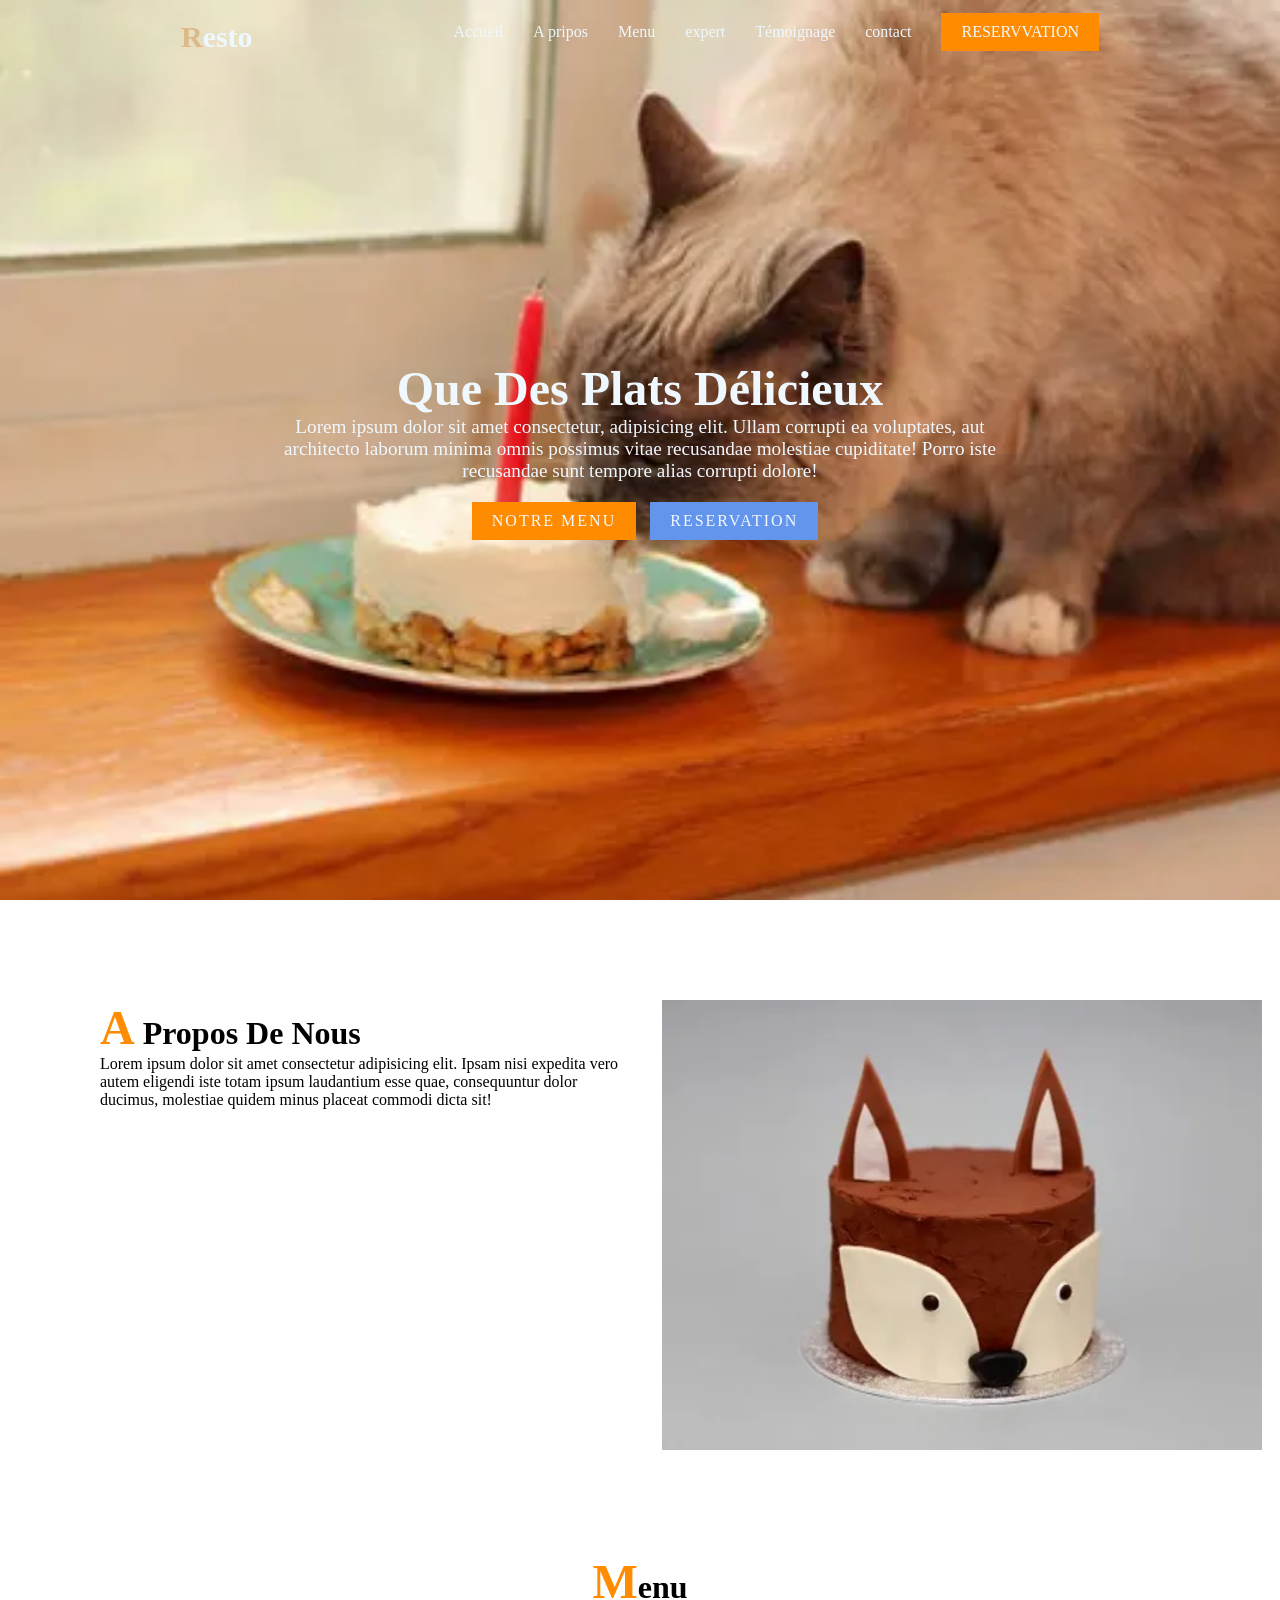
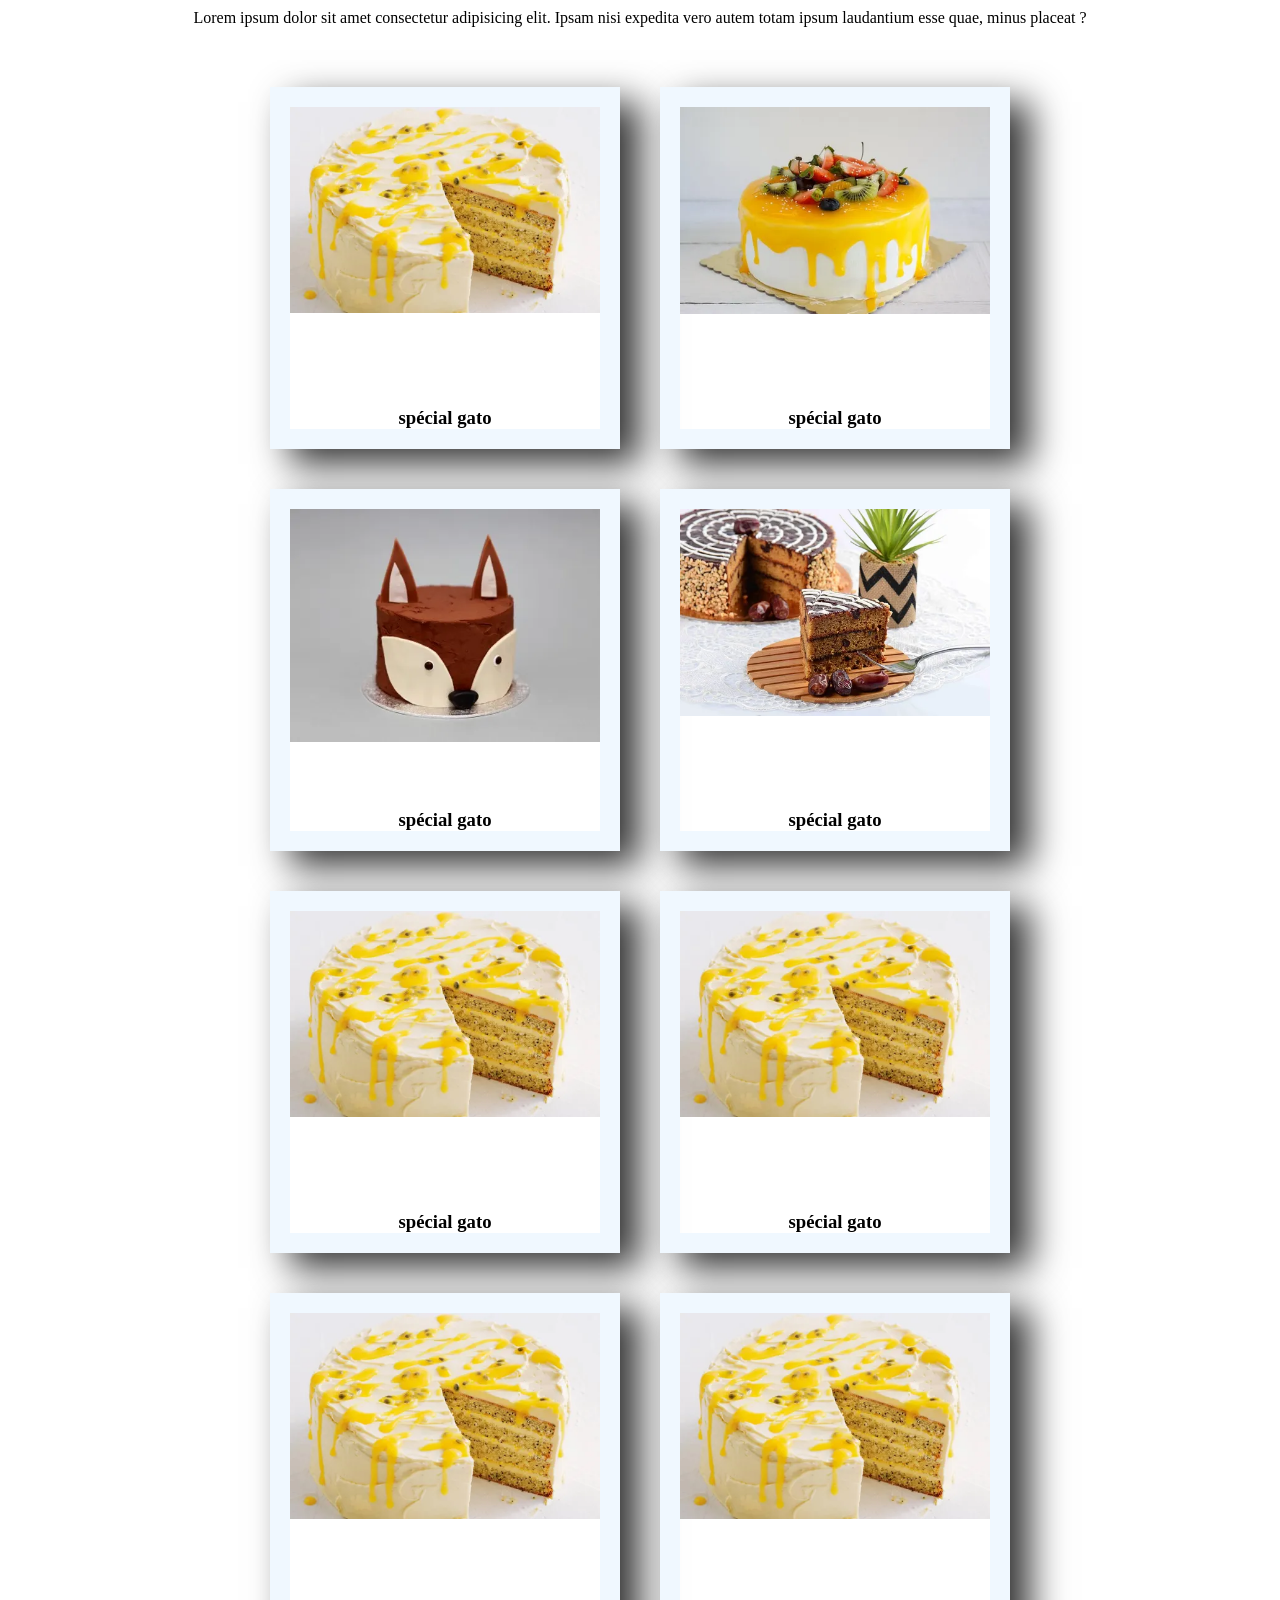
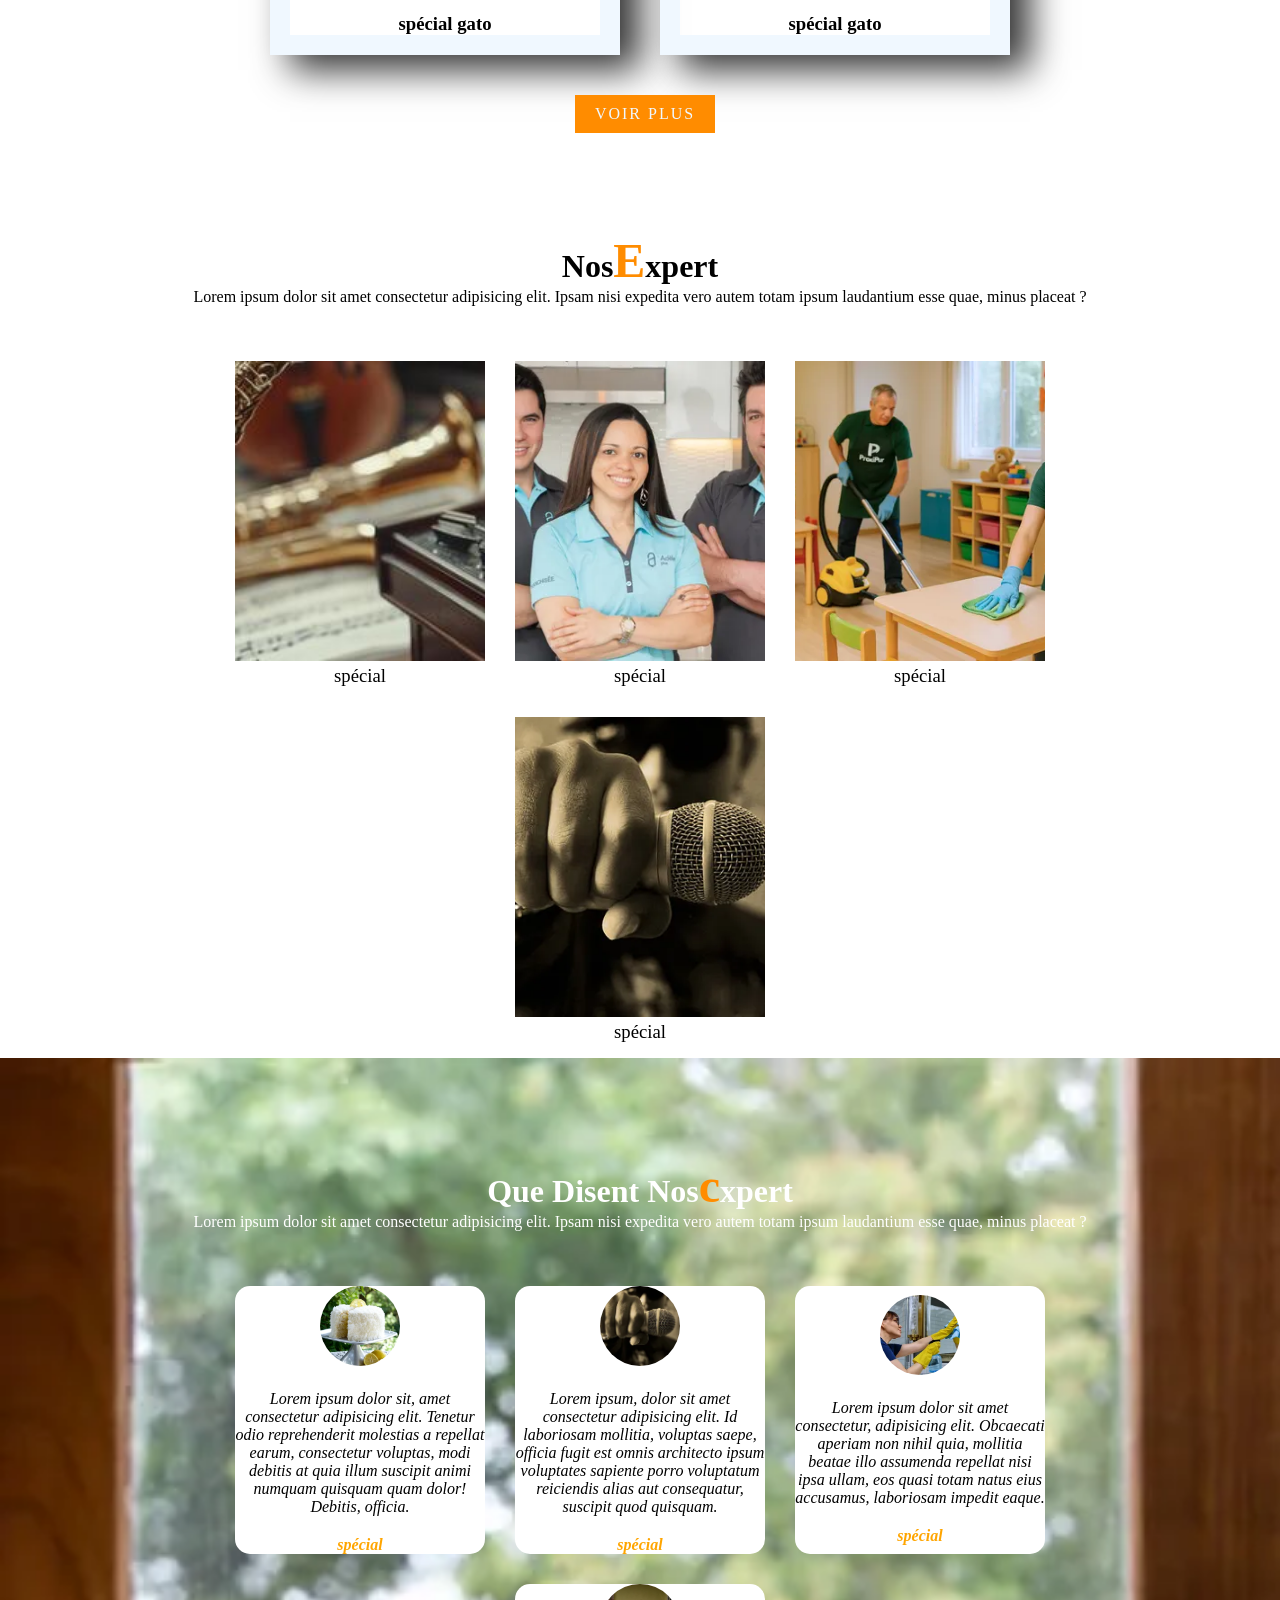
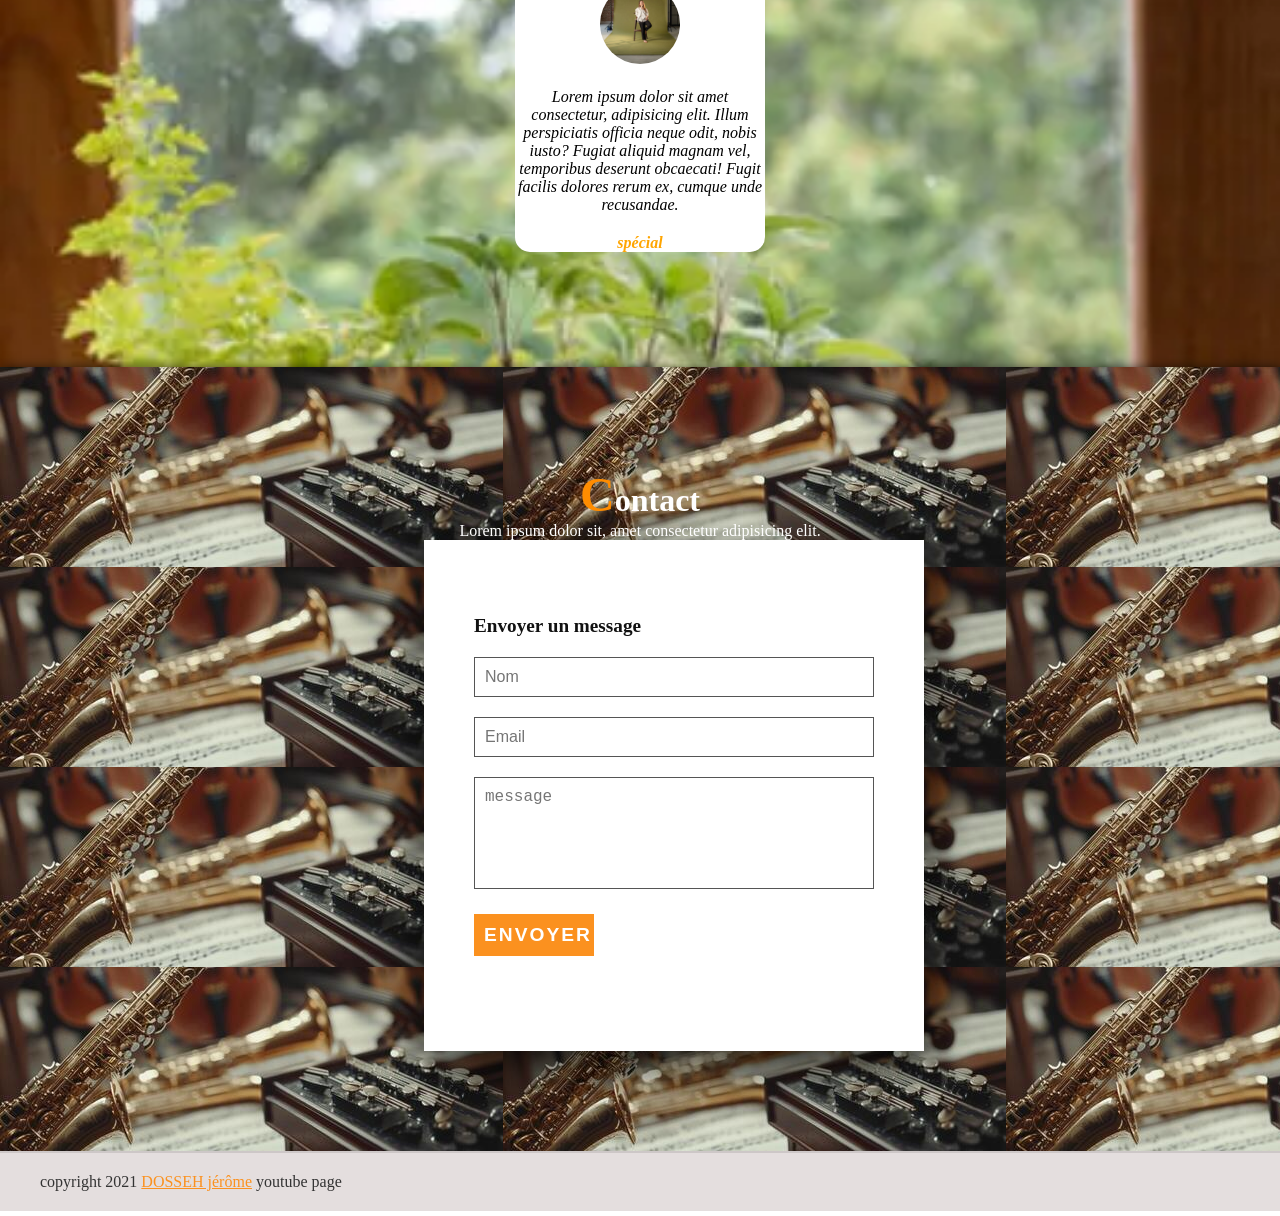
==== index.html @ c464aff7 "premier commit" ====
<!doctype html>
<html lang="fr">
  <head>
    <meta charset="UTF-8" />
    <meta name="viewport" content="width=device-width, initial-scale=1.0" />
    <link rel="stylesheet" href="style.css" />
    <link rel="preconnect" href="https://fonts.googleapis.com" />
    <link rel="preconnect" href="https://fonts.gstatic.com" crossorigin />
    <link
      href="https://fonts.googleapis.com/css2?family=Monsieur+La+Doulaise&family=Poppins:ital,wght@0,100;0,200;0,300;0,400;0,500;0,600;0,700;0,800;0,900;1,100;1,200;1,300;1,400;1,500;1,600;1,700;1,800;1,900&family=Roboto:ital,wght@0,100..900;1,100..900&display=swap"
      rel="stylesheet"
    />
    <title>resto</title>
  </head>
  <body>
    <header>
      <a href="*" class="logo"><span>R</span>esto</a>
      <ul class="navbar">
        <li><a href="*">Accueil</a></li>
        <li><a href="*">A pripos</a></li>
        <li><a href="*">Menu</a></li>
        <li><a href="*">expert</a></li>
        <li><a href="*">Témoignage</a></li>
        <li><a href="*">contact</a></li>
        <a href="*" class="dtn-reserve">reservvation</a>
      </ul>
    </header>
    <section class="baniere" id="baniere">
      <div class="contenu">
        <h2>Que des plats délicieux</h2>
        <p>
          Lorem ipsum dolor sit amet consectetur, adipisicing elit. Ullam
          corrupti ea voluptates, aut architecto laborum minima omnis possimus
          vitae recusandae molestiae cupiditate! Porro iste recusandae sunt
          tempore alias corrupti dolore!
        </p>
        <a href="*" class="btn1">notre Menu</a>
        <a href="*" class="btn2">reservation</a>
      </div>
    </section>
    <section class="apropos" id="aprops">
      <div class="row">
        <div class="col50">
          <h2 class="titre-text"><span>A</span> Propos De nous</h2>
          <p>
            Lorem ipsum dolor sit amet consectetur adipisicing elit. Ipsam nisi
            expedita vero autem eligendi iste totam ipsum laudantium esse quae,
            consequuntur dolor ducimus, molestiae quidem minus placeat commodi
            dicta sit!
          </p>
        </div>
        <div class="col50">
          <div class="img">
            <img src="./image/gateau-renard.webp" alt="image" />
          </div>
        </div>
      </div>
    </section>
    <section class="menu" id="menu">
      <div class="titre">
        <h2 class="titre-text"><span>M</span>enu</h2>
        <p>
          Lorem ipsum dolor sit amet consectetur adipisicing elit. Ipsam nisi
          expedita vero autem totam ipsum laudantium esse quae, minus placeat ?
        </p>
      </div>
      <div class="contenu">
        <div class="box">
          <div class="imbox">
            <img src="./image/a.webp" alt="" />
          </div>
          <div class="text">
            <h3>spécial gato</h3>
          </div>
        </div>
        <div class="box">
          <div class="imbox">
            <img src="./image/f.webp" alt="" />
          </div>
          <div class="text">
            <h3>spécial gato</h3>
          </div>
        </div>
        <div class="box">
          <div class="imbox">
            <img src="./image/gateau-renard.webp" alt="" />
          </div>
          <div class="text">
            <h3>spécial gato</h3>
          </div>
        </div>
        <div class="box">
          <div class="imbox">
            <img src="./image/t.webp" alt="" />
          </div>
          <div class="text">
            <h3>spécial gato</h3>
          </div>
        </div>
        <div class="box">
          <div class="imbox">
            <img src="./image/a.webp" alt="" />
          </div>
          <div class="text">
            <h3>spécial gato</h3>
          </div>
        </div>
        <div class="box">
          <div class="imbox">
            <img src="./image/a.webp" alt="" />
          </div>
          <div class="text">
            <h3>spécial gato</h3>
          </div>
        </div>
        <div class="box">
          <div class="imbox">
            <img src="./image/a.webp" alt="" />
          </div>
          <div class="text">
            <h3>spécial gato</h3>
          </div>
        </div>
        <div class="box">
          <div class="imbox">
            <img src="./image/a.webp" alt="" />
          </div>
          <div class="text">
            <h3>spécial gato</h3>
          </div>
        </div>
      </div>
      <div class="titre">
        <a href="*" class="btn1">voir plus</a>
      </div>
    </section>

    <section class="Expert" id="expert">
      <div class="titre">
        <h2 class="titre-text">Nos<span>E</span>xpert</h2>
        <p>
          Lorem ipsum dolor sit amet consectetur adipisicing elit. Ipsam nisi
          expedita vero autem totam ipsum laudantium esse quae, minus placeat ?
        </p>
      </div>
      <div class="contenu">
        <div class="box">
          <div class="imbox">
            <img src="./image/hz.jpg" alt="" />
          </div>
          <div class="text">
            <h3>spécial</h3>
          </div>
        </div>
        <div class="box">
          <div class="imbox">
            <img src="./image/home-devenez-franchise.webp" alt="" />
          </div>
          <div class="text">
            <h3>spécial</h3>
          </div>
        </div>
        <div class="box">
          <div class="imbox">
            <img src="./image/hj.webp" alt="" />
          </div>
          <div class="text">
            <h3>spécial</h3>
          </div>
        </div>
        <div class="box">
          <div class="imbox">
            <img src="./image/hip-hop-musician.webp" alt="" />
          </div>
          <div class="text">
            <h3>spécial</h3>
          </div>
        </div>
      </div>
    </section>

    <section class="Témoignage" id="emoignage">
      <div class="titre Blanc">
        <h2 class="titre-text">Que disent nos<span>c</span>xpert</h2>
        <p>
          Lorem ipsum dolor sit amet consectetur adipisicing elit. Ipsam nisi
          expedita vero autem totam ipsum laudantium esse quae, minus placeat ?
        </p>
      </div>
      <div class="contenu">
        <div class="box">
          <div class="imbox">
            <img src="./image/r.webp" alt="" />
          </div>
          <div class="text">
            <p>
              Lorem ipsum dolor sit, amet consectetur adipisicing elit. Tenetur
              odio reprehenderit molestias a repellat earum, consectetur
              voluptas, modi debitis at quia illum suscipit animi numquam
              quisquam quam dolor! Debitis, officia.
            </p>
            <h3>spécial</h3>
          </div>
        </div>
        <div class="box">
          <div class="imbox">
            <img src="./image/hip-hop-musician.webp" alt="" />
          </div>
          <div class="text">
            <p>
              Lorem ipsum, dolor sit amet consectetur adipisicing elit. Id
              laboriosam mollitia, voluptas saepe, officia fugit est omnis
              architecto ipsum voluptates sapiente porro voluptatum reiciendis
              alias aut consequatur, suscipit quod quisquam.
            </p>
            <h3>spécial</h3>
          </div>
        </div>
        <div class="box">
          <div class="imbox">
            <img src="./image/gbi.webp" alt="" />
          </div>
          <div class="text">
            <p>
              Lorem ipsum dolor sit amet consectetur, adipisicing elit.
              Obcaecati aperiam non nihil quia, mollitia beatae illo assumenda
              repellat nisi ipsa ullam, eos quasi totam natus eius accusamus,
              laboriosam impedit eaque.
            </p>
            <h3>spécial</h3>
          </div>
        </div>
        <div class="box">
          <div class="imbox">
            <img src="./image/gettyimages-2194223118-612x612.jpg" alt="" />
          </div>
          <div class="text">
            <p>
              Lorem ipsum dolor sit amet consectetur, adipisicing elit. Illum
              perspiciatis officia neque odit, nobis iusto? Fugiat aliquid
              magnam vel, temporibus deserunt obcaecati! Fugit facilis dolores
              rerum ex, cumque unde recusandae.
            </p>
            <h3>spécial</h3>
          </div>
        </div>
      </div>
    </section>
    <section class="contact" id="contact">
      <div class="titre Blanc">
        <h2 class="titre-text"><span>C</span>ontact</h2>
        <p>Lorem ipsum dolor sit, amet consectetur adipisicing elit.</p>
      </div>
      <div class="contact-form">
        <h3>Envoyer un message</h3>
        <div class="inputboit">
          <input type="text" placeholder="Nom" />
        </div>
        <div class="inputboit">
          <input type="text" placeholder="Email" />
        </div>
        <div class="inputboit">
          <textarea placeholder="message" cols="40" rows="5"></textarea>
        </div>
        <div class="inputboit">
          <input type="submit" value="Envoyer" />
        </div>
      </div>
    </section>

    <div class="copyright">
        <p>copyright 2021 <a href="#">DOSSEH jérôme</a> youtube page</p>
    </div>
  </body>
</html>
---- style.css ----
* {
  margin: 0px;
  padding: 0px;
  box-sizing: border-box;
  font-family: "poppins" sans-serif;
  scroll-behavior: smooth;
}

p {
  font-weight: 300;
  color: black;
}

header {
  position: fixed;
  top: 0%;
  left: 0%;
  padding: 20px 10px;
  width: 100%;
  z-index: 1;
  display: flex;
  justify-content: space-evenly;
  align-items: center;
  transition: 0.5s;
}

.logo {
  color: aliceblue;
  font-weight: bold;
  box-sizing: 2px;
  text-decoration: none;
  font-size: 30px;
}

.logo span {
  color: burlywood;
}

.navbar {
  display: flex;
  position: relative;
}
.navbar li {
  list-style: none;
}

.navbar a {
  color: aliceblue;
  text-decoration: none;
  margin-left: 30px;
  font-weight: 400;
}

.dtn-reserve {
  padding: 10px 20px;
  background: darkorange;
  margin-top: -10px;
  text-transform: uppercase;
}

.dtn-reserve:hover {
  background: chartreuse;
  transition: ease-out;
}

header .navbar li a:hover {
  color: darkorange;
  border-bottom: 2px solid darkorange;
}

.baniere {
  position: relative;
  width: 100%;
  min-height: 100vh;
  display: flex;
  justify-content: center;
  align-items: center;
  background-image: url(./image/cat-eating-her-birthday-cake.webp);
  background-size: cover;
}

.baniere .contenu {
  max-width: 70%;
  text-align: center;
}

.baniere .contenu h2 {
  color: aliceblue;
  font-size: 3em;
  text-transform: capitalize;
}

.contenu p:nth-child(2) {
  color: aliceblue;
  font-size: 1.2em;
}

.btn1 {
  font-size: 1em;
  color: aliceblue;
  background: darkorange;
  padding: 10px 20px;
  display: inline-block;
  margin-top: 20px;
  text-transform: uppercase;
  text-decoration: none;
  letter-spacing: 2px;
  transition: 0.5s;
  margin-left: 10px;
}

.btn2 {
  font-size: 1em;
  color: aliceblue;
  background: cornflowerblue;
  padding: 10px 20px;
  display: inline-block;
  margin-top: 20px;
  text-transform: uppercase;
  text-decoration: none;
  letter-spacing: 2px;
  transition: 0.5s;
  margin-left: 10px;
}

.btn1:hover {
  letter-spacing: 4px;
}

section {
  padding: 100px;
}

.row {
  position: relative;
  width: 100%;
  display: flex;
  justify-content: space-between;
}

.row .col50 {
  position: relative;
  width: 48%;
  justify-content: center;
  align-items: center;
  
}
.row .col50 h1 {
  margin-bottom: 20px;
}

.titre-text {
  color: black;
  font-size: 2em;
  font-weight: 300px;
  text-transform: capitalize;
}
.titre-text span {
  color: darkorange;
  font-size: 1.5em;
  font-weight: 700px;
}
.row .col50 img {
  height: 450px;
  width: 600px;
  position: relative;
}
.titre {
  display: flex;
  width: 100%;
  justify-content: center;
  align-items: center;
  flex-direction: column;
}
.menu {
  margin-top: -100px;
}

.menu .contenu {
  display: flex;
  justify-content: center;
  flex-wrap: wrap;
  margin-top: 40px;
}

.menu .contenu .box {
  width: 350px;
  margin: 20px;
  border: 20px solid aliceblue;
  box-shadow: 20px 15px 35px rgba(0, 0, 0, 0.8);
}

.menu .contenu .box .imbox {
  position: relative;
  width: 100%;
  height: 300px;
}

.menu .contenu .box .imbox img {
  position: relative;
  top: 0;
  left: 0;
  width: 100%;
  object-fit: cover;
}
.menu .contenu .box .text {
  text-align: center;
  font-weight: 300px;
  color: black;
}
.menu .contenu .box .imbox img .text h3 {
  font-weight: 400;
}

.Expert {
  margin-top: -100px;
}
.Expert .contenu {
  display: flex;
  flex-wrap: wrap;
  justify-content: center;
  margin-top: 40px;
}
.Expert .contenu .box {
  width: 250px;
  margin: 15px;
}

.Expert .contenu .box img {
  position: relative;
  width: 100%;
  height: 300px;
  top: 0;
  left: 0;
  object-fit: cover;
}
.Expert .contenu .box h3 {
  color: black;
  font-weight: 400;
  text-align: center;
}

.Témoignage {
  margin-top: -100px;
  background-image: url(./image/jh.webp);
  background-size: cover;
  margin-top: -100px;
}
.Témoignage .contenu {
  display: flex;
  flex-wrap: wrap;
  justify-content: center;
  margin-top: 40px;
  flex-direction: row;
  padding: auto;
}
.Témoignage .contenu .box {
  width: 250px;
  margin: 15px;
  background: #fff;
  display: flex;
  justify-content: center;
  align-items: center;
  flex-direction: column;
  border-radius: 15px;
}

.Témoignage .contenu .box img {
  position: relative;
  width: 80px;
  height: 80px;
  border-radius: 50px;
  top: 0;
  left: 0;
  object-fit: cover;
  margin-bottom: 20px;
  overflow: hidden;
}
.Témoignage .contenu .box h3 {
  position: relative;
  width: 100%;
  height: 100%;
  color: black;
  font-weight: 400;
  text-align: center;
  top: 0;
  left: 0;
  object-fit: cover;
  justify-content: center;
  align-items: center;
}

.Témoignage .contenu .box .text {
  text-align: center;
  color: #666;
  font-style: italic;
}
.Témoignage .contenu .box .text h3 {
  color: orange;
  margin-top: 20px;
  font-size: 1em;
  font-weight: 600;
}

.Blanc .titre-text {
  color: #fff;
}
.Blanc p {
  color: #fff;
}
.contact {
  background-image: url(./image/hz.jpg);
  box-shadow: 2px 2px 12px rgba(0, 0, 0, 0.8);
  width: 100%;
  background-position: unset;
}
.contact-form {
  padding: 75px 50px;
  background: #fff;
  box-shadow: 5px 15px 50px rgba(0, 0, 0, 0.8);
  max-width: 500px;
  justify-content: center;
  align-items: center;
  margin-left: 30%;
}

.contact-form h3 {
  color: #111;
  font-size: 1.2em;
  margin-bottom: 20px;
}

.contact-form .inputboit {
  position: relative;
  font-size: 1.2em;
  margin-bottom: 20px;
}

.contact-form .inputboit input,
.contact-form .inputboit textarea {
  width: 100%;
  border: 1px solid #555;
  padding: 10px;
  color: #111;
  outline: none;
  font-size: 16px;
  font-weight: 300;
  resize: none;
}

.contact-form .inputboit input[type="submit"] {
  font-size: 1em;
  font-weight: 700;
  color: #fff;
  background: #fb911f;
  display: inline-block;
  cursor: pointer;
  text-transform: uppercase;
  text-decoration: none;
  letter-spacing: 2px;
  border: none;
  transition: 0.5s;
  max-width: 120px;
  align-items: center;
  justify-content: center;
}

.copyright{
    padding: 20px 40px;
    border-top: 2px solid rgba(0, 0, 0, 0.1);
    background: rgb(228, 222, 222);
}

.copyright p:nth-child(1){
    color: #333;
}

.copyright a {
    color: #fb911f;
}
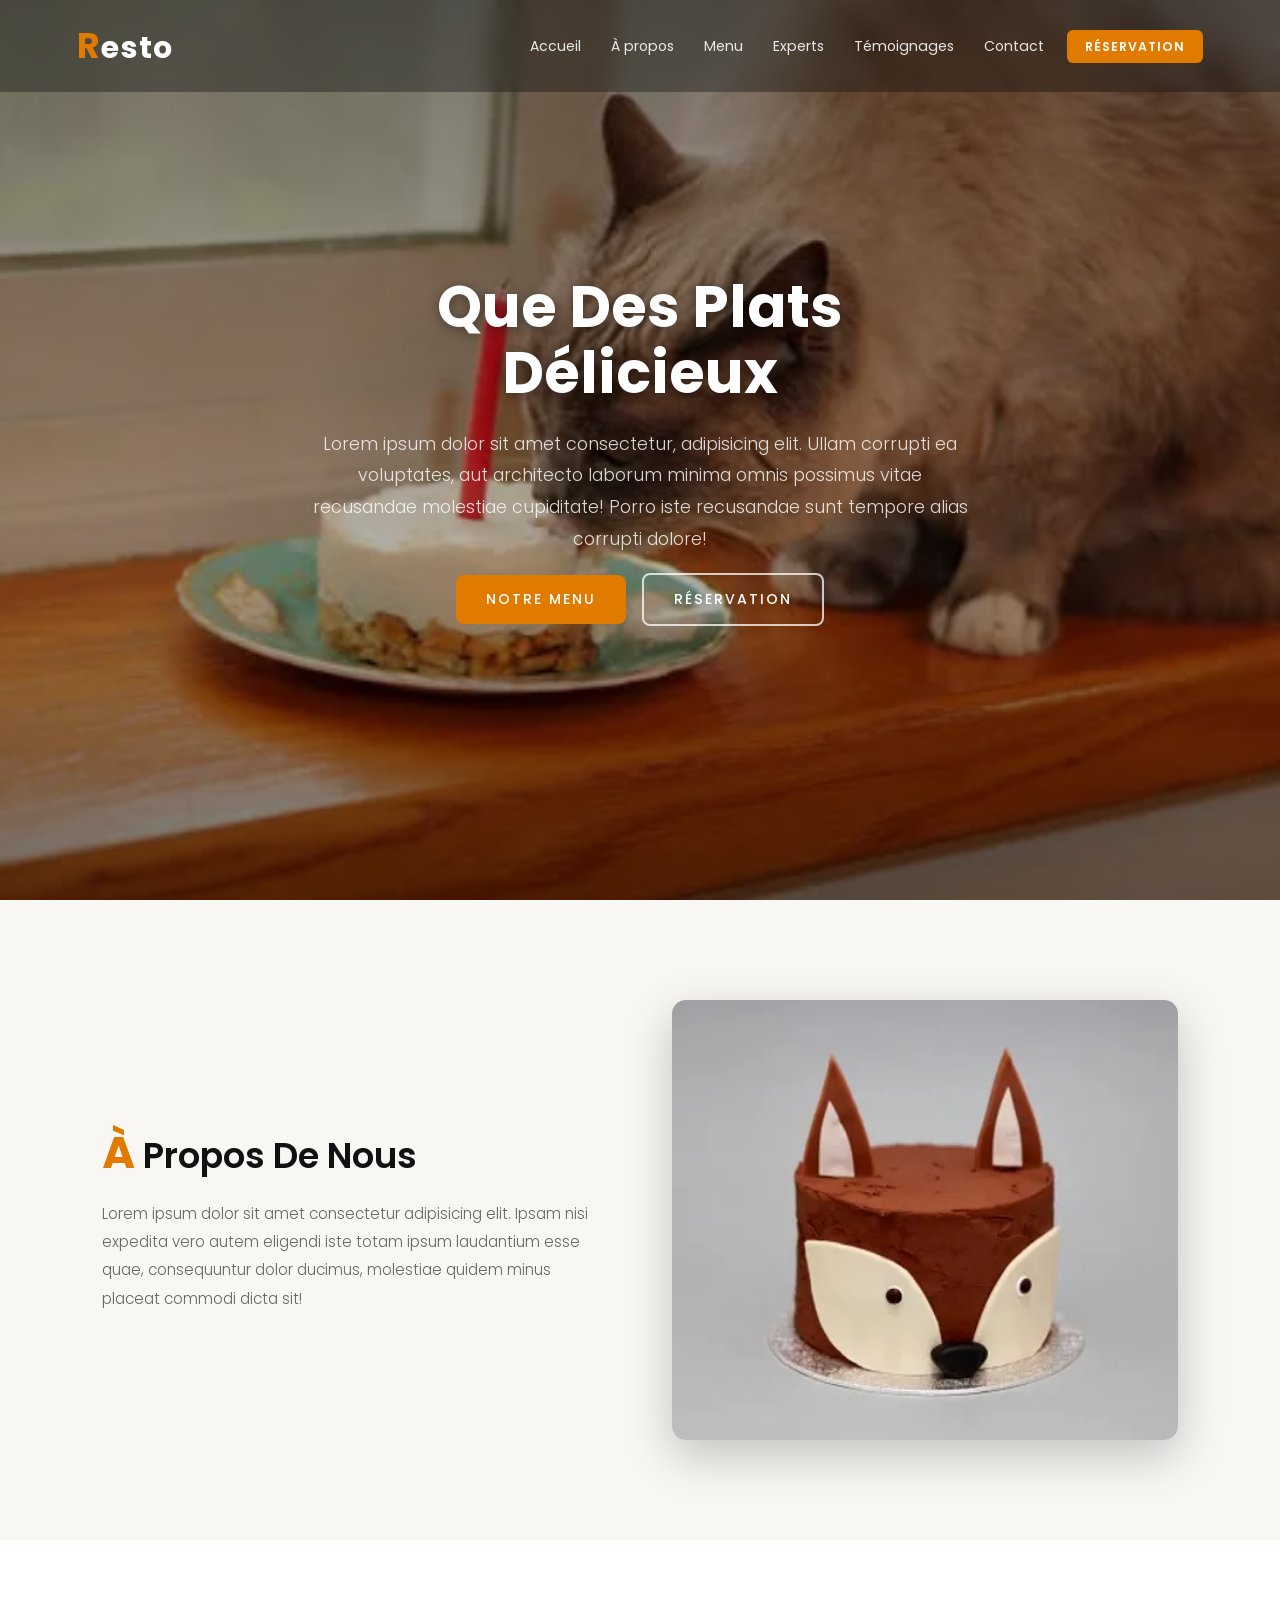
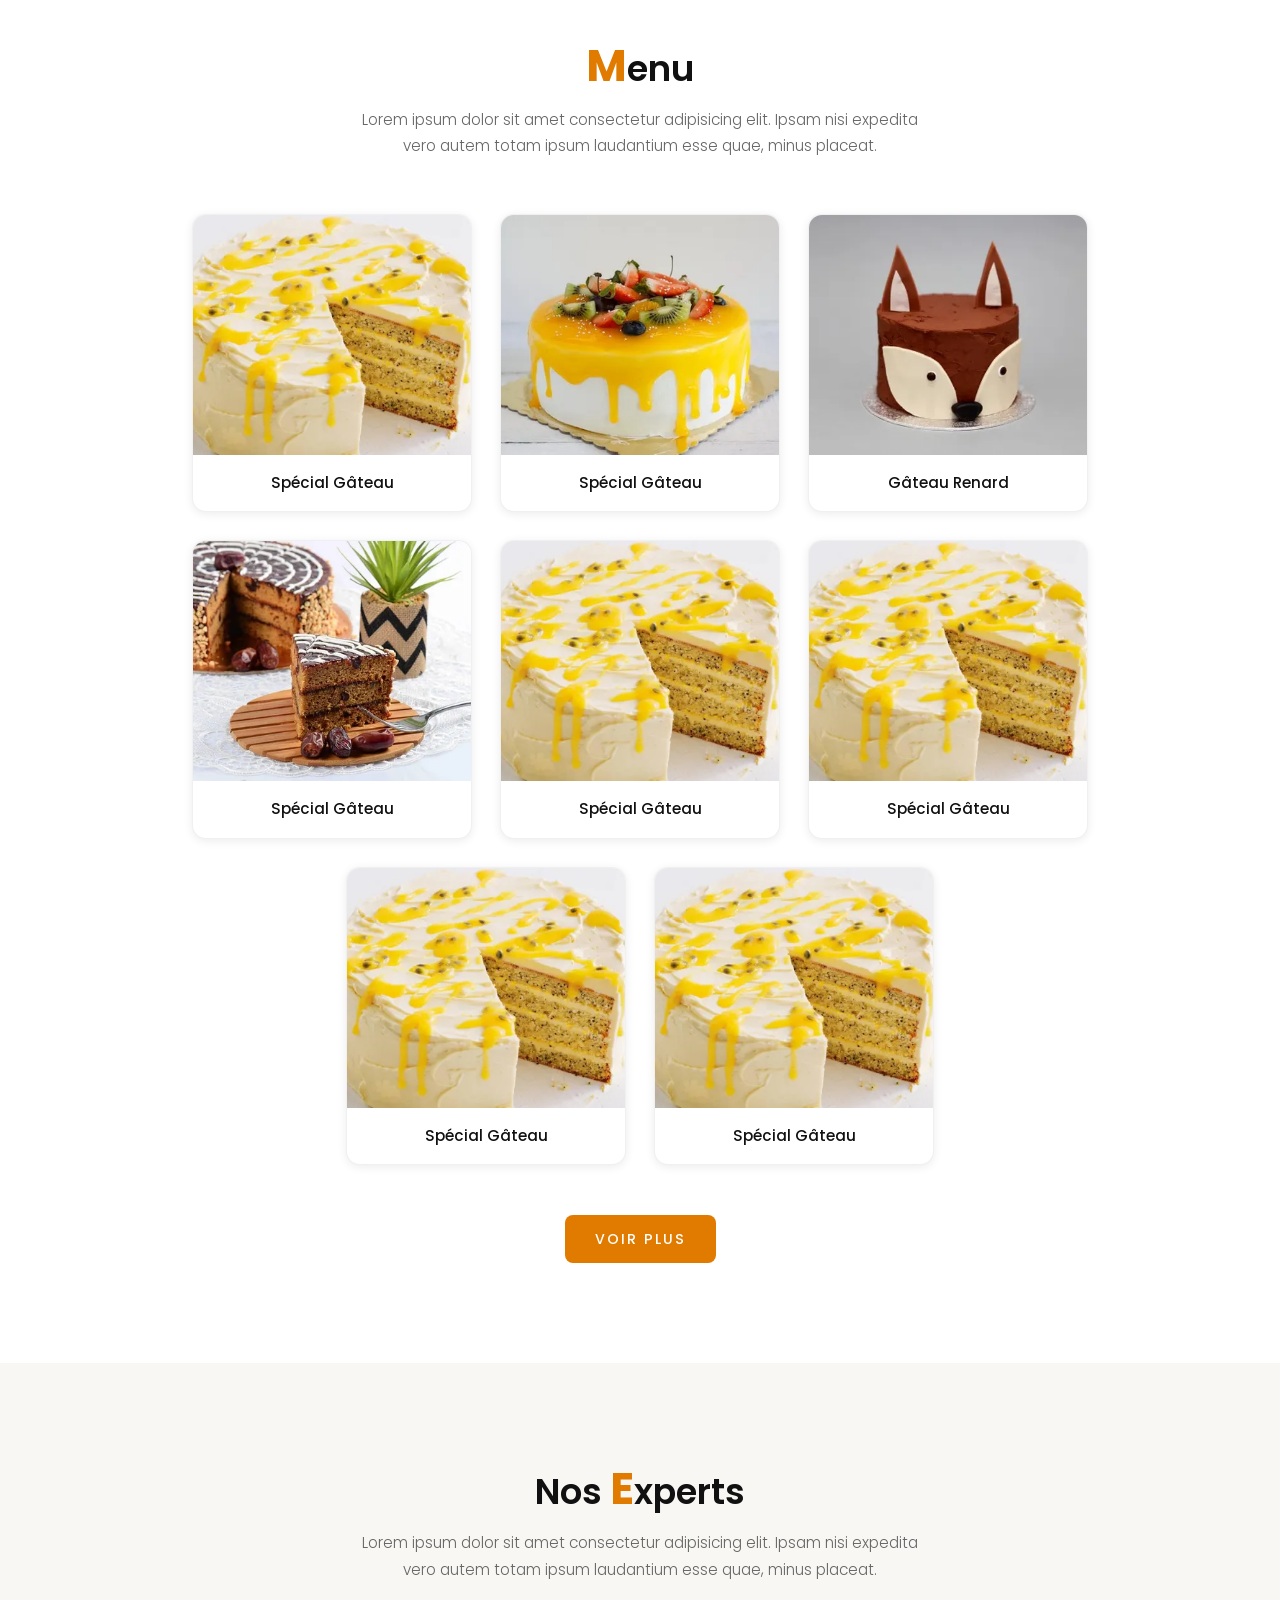
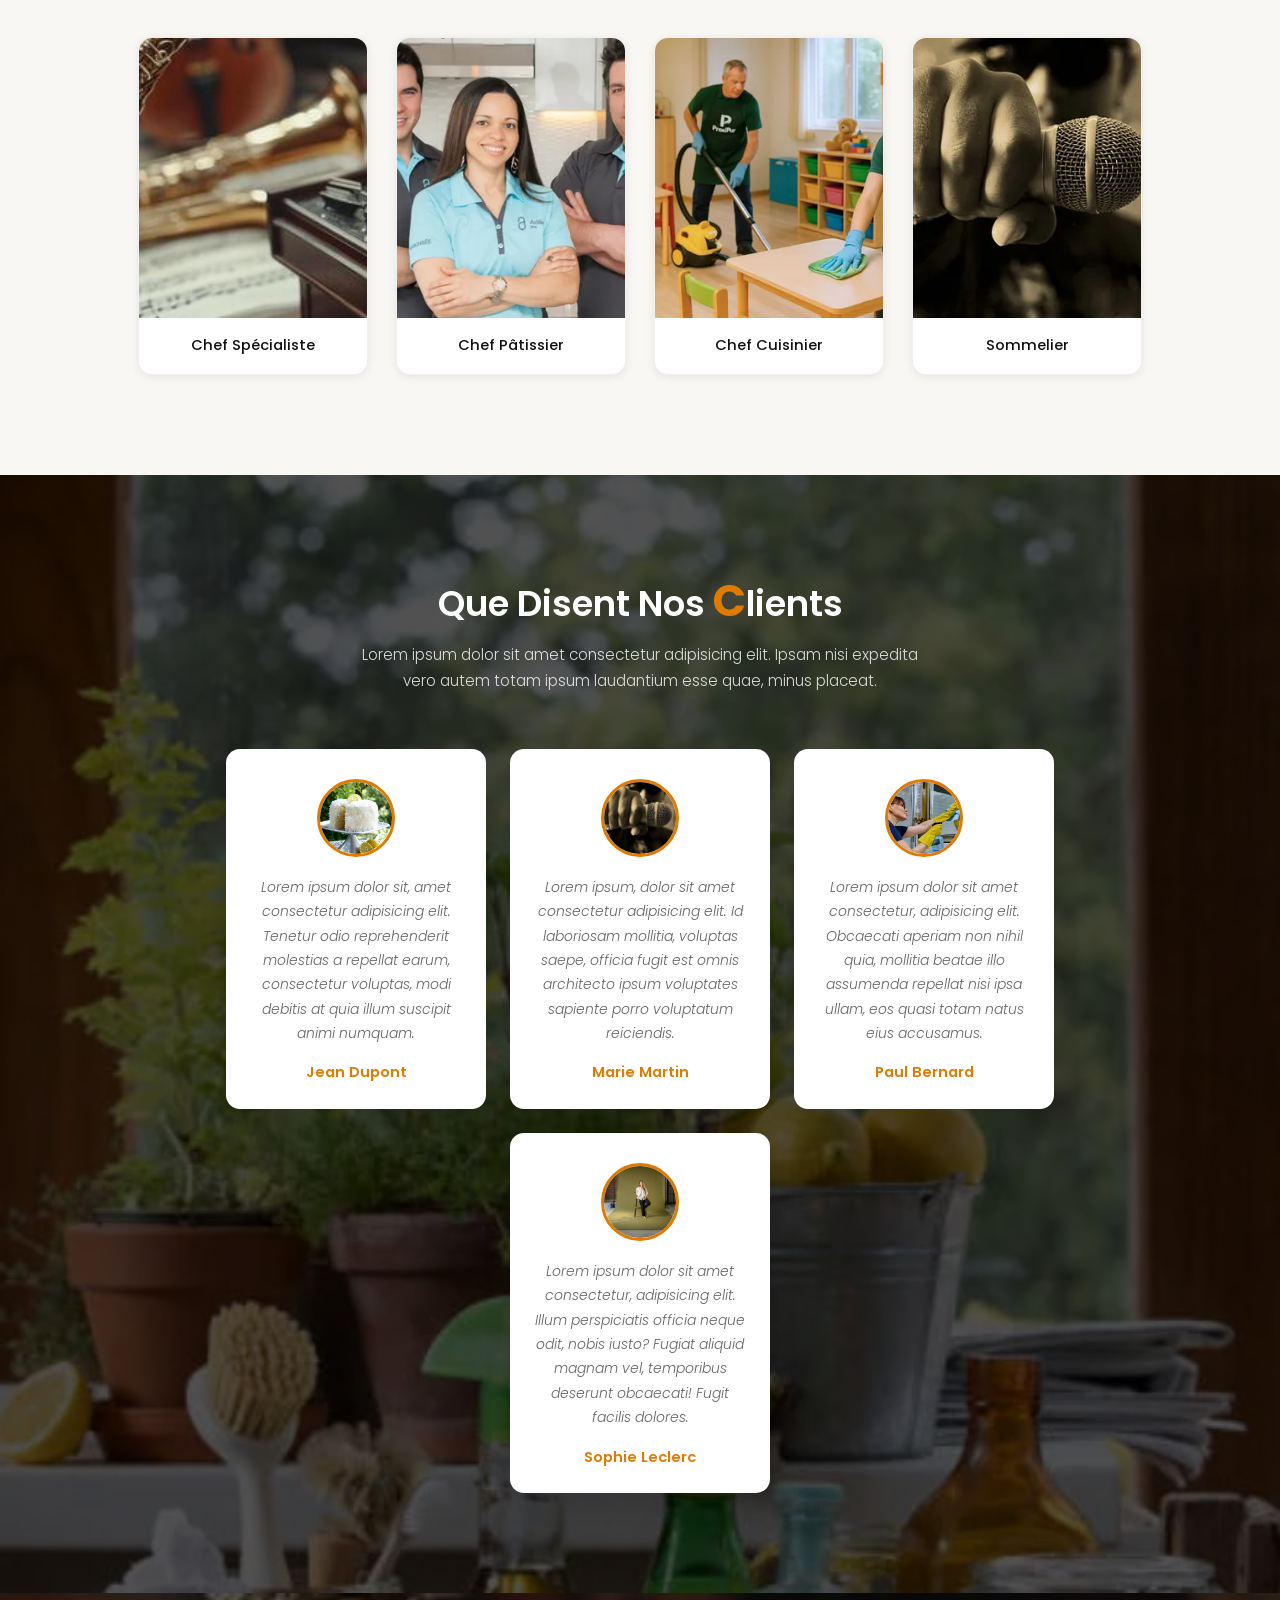
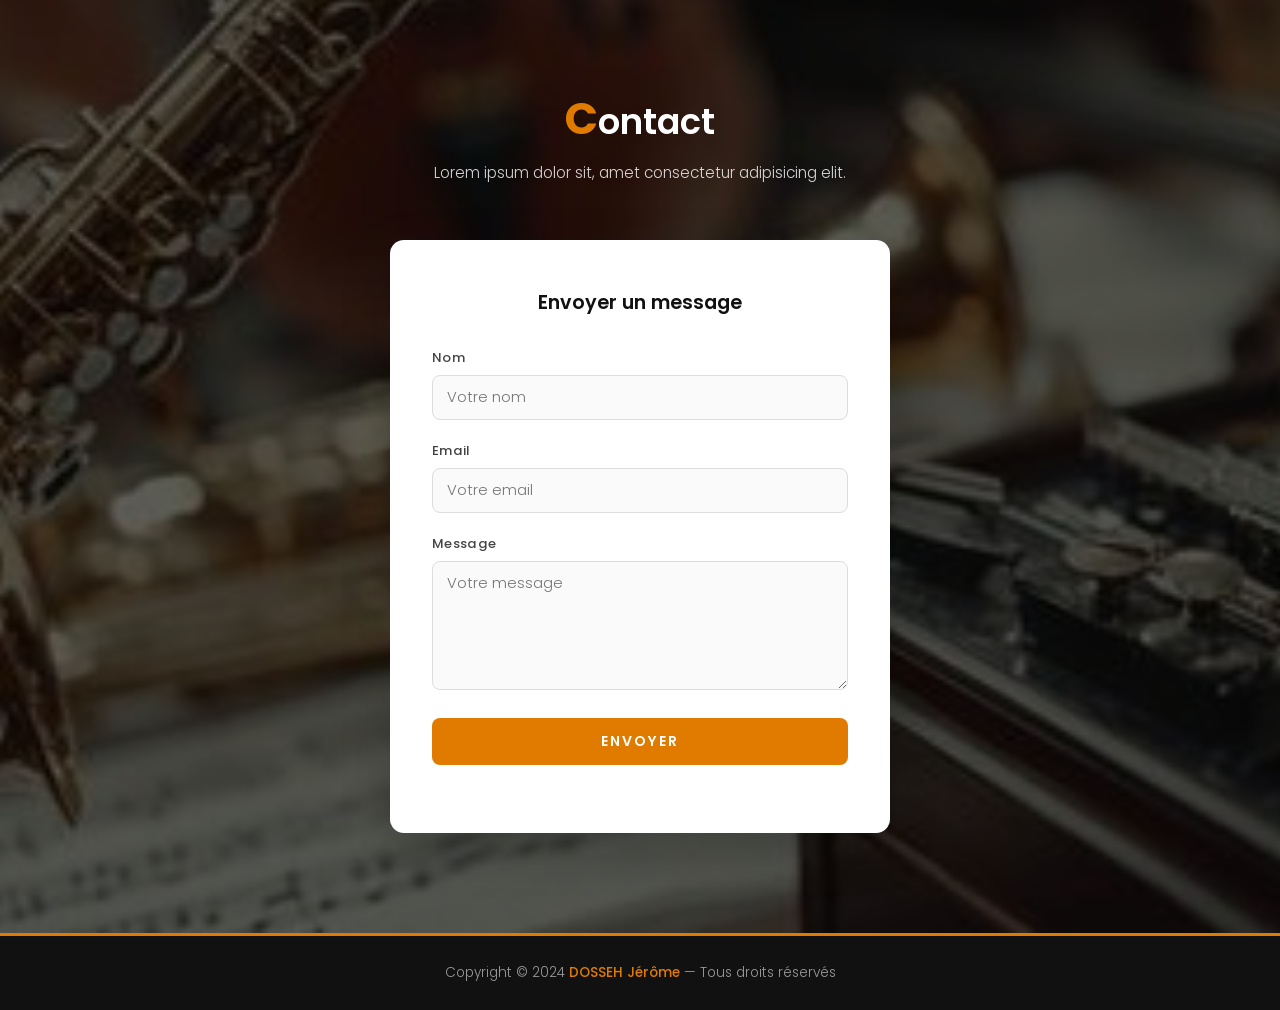
==== commit 223b7109: "Mise à jour" ====
--- a/index.html
+++ b/index.html
@@ -7,24 +7,32 @@
     <link rel="preconnect" href="https://fonts.googleapis.com" />
     <link rel="preconnect" href="https://fonts.gstatic.com" crossorigin />
     <link
-      href="https://fonts.googleapis.com/css2?family=Monsieur+La+Doulaise&family=Poppins:ital,wght@0,100;0,200;0,300;0,400;0,500;0,600;0,700;0,800;0,900;1,100;1,200;1,300;1,400;1,500;1,600;1,700;1,800;1,900&family=Roboto:ital,wght@0,100..900;1,100..900&display=swap"
+      href="https://fonts.googleapis.com/css2?family=Monsieur+La+Doulaise&family=Poppins:ital,wght@0,300;0,400;0,500;0,600;0,700;1,300;1,400&display=swap"
       rel="stylesheet"
     />
-    <title>resto</title>
+    <title>Resto — Restaurant Gastronomique</title>
   </head>
   <body>
-    <header>
-      <a href="*" class="logo"><span>R</span>esto</a>
-      <ul class="navbar">
-        <li><a href="*">Accueil</a></li>
-        <li><a href="*">A pripos</a></li>
-        <li><a href="*">Menu</a></li>
-        <li><a href="*">expert</a></li>
-        <li><a href="*">Témoignage</a></li>
-        <li><a href="*">contact</a></li>
-        <a href="*" class="dtn-reserve">reservvation</a>
-      </ul>
+    <header id="header">
+      <a href="#baniere" class="logo"><span>R</span>esto</a>
+      <nav>
+        <ul class="navbar" id="navbar">
+          <li><a href="#baniere">Accueil</a></li>
+          <li><a href="#apropos">À propos</a></li>
+          <li><a href="#menu">Menu</a></li>
+          <li><a href="#expert">Experts</a></li>
+          <li><a href="#temoignage">Témoignages</a></li>
+          <li><a href="#contact">Contact</a></li>
+          <li><a href="#contact" class="btn-reserve">Réservation</a></li>
+        </ul>
+      </nav>
+      <button class="menu-toggle" id="menuToggle" aria-label="Ouvrir le menu" aria-expanded="false">
+        <span></span>
+        <span></span>
+        <span></span>
+      </button>
     </header>
+
     <section class="baniere" id="baniere">
       <div class="contenu">
         <h2>Que des plats délicieux</h2>
@@ -34,14 +42,15 @@
           vitae recusandae molestiae cupiditate! Porro iste recusandae sunt
           tempore alias corrupti dolore!
         </p>
-        <a href="*" class="btn1">notre Menu</a>
-        <a href="*" class="btn2">reservation</a>
-      </div>
-    </section>
-    <section class="apropos" id="aprops">
+        <a href="#menu" class="btn1">Notre Menu</a>
+        <a href="#contact" class="btn2">Réservation</a>
+      </div>
+    </section>
+
+    <section class="apropos" id="apropos">
       <div class="row">
         <div class="col50">
-          <h2 class="titre-text"><span>A</span> Propos De nous</h2>
+          <h2 class="titre-text"><span>À</span> Propos De Nous</h2>
           <p>
             Lorem ipsum dolor sit amet consectetur adipisicing elit. Ipsam nisi
             expedita vero autem eligendi iste totam ipsum laudantium esse quae,
@@ -50,226 +59,251 @@
           </p>
         </div>
         <div class="col50">
-          <div class="img">
-            <img src="./image/gateau-renard.webp" alt="image" />
-          </div>
-        </div>
-      </div>
-    </section>
+          <div class="img-wrapper">
+            <img src="./image/gateau-renard.webp" alt="Gâteau spécialité de la maison" />
+          </div>
+        </div>
+      </div>
+    </section>
+
     <section class="menu" id="menu">
       <div class="titre">
         <h2 class="titre-text"><span>M</span>enu</h2>
         <p>
           Lorem ipsum dolor sit amet consectetur adipisicing elit. Ipsam nisi
-          expedita vero autem totam ipsum laudantium esse quae, minus placeat ?
+          expedita vero autem totam ipsum laudantium esse quae, minus placeat.
         </p>
       </div>
       <div class="contenu">
         <div class="box">
           <div class="imbox">
-            <img src="./image/a.webp" alt="" />
-          </div>
-          <div class="text">
-            <h3>spécial gato</h3>
-          </div>
-        </div>
-        <div class="box">
-          <div class="imbox">
-            <img src="./image/f.webp" alt="" />
-          </div>
-          <div class="text">
-            <h3>spécial gato</h3>
-          </div>
-        </div>
-        <div class="box">
-          <div class="imbox">
-            <img src="./image/gateau-renard.webp" alt="" />
-          </div>
-          <div class="text">
-            <h3>spécial gato</h3>
-          </div>
-        </div>
-        <div class="box">
-          <div class="imbox">
-            <img src="./image/t.webp" alt="" />
-          </div>
-          <div class="text">
-            <h3>spécial gato</h3>
-          </div>
-        </div>
-        <div class="box">
-          <div class="imbox">
-            <img src="./image/a.webp" alt="" />
-          </div>
-          <div class="text">
-            <h3>spécial gato</h3>
-          </div>
-        </div>
-        <div class="box">
-          <div class="imbox">
-            <img src="./image/a.webp" alt="" />
-          </div>
-          <div class="text">
-            <h3>spécial gato</h3>
-          </div>
-        </div>
-        <div class="box">
-          <div class="imbox">
-            <img src="./image/a.webp" alt="" />
-          </div>
-          <div class="text">
-            <h3>spécial gato</h3>
-          </div>
-        </div>
-        <div class="box">
-          <div class="imbox">
-            <img src="./image/a.webp" alt="" />
-          </div>
-          <div class="text">
-            <h3>spécial gato</h3>
-          </div>
-        </div>
-      </div>
+            <img src="./image/a.webp" alt="Spécial Gâteau 1" />
+          </div>
+          <div class="text">
+            <h3>Spécial Gâteau</h3>
+          </div>
+        </div>
+        <div class="box">
+          <div class="imbox">
+            <img src="./image/f.webp" alt="Spécial Gâteau 2" />
+          </div>
+          <div class="text">
+            <h3>Spécial Gâteau</h3>
+          </div>
+        </div>
+        <div class="box">
+          <div class="imbox">
+            <img src="./image/gateau-renard.webp" alt="Gâteau Renard" />
+          </div>
+          <div class="text">
+            <h3>Gâteau Renard</h3>
+          </div>
+        </div>
+        <div class="box">
+          <div class="imbox">
+            <img src="./image/t.webp" alt="Spécial Gâteau 4" />
+          </div>
+          <div class="text">
+            <h3>Spécial Gâteau</h3>
+          </div>
+        </div>
+        <div class="box">
+          <div class="imbox">
+            <img src="./image/a.webp" alt="Spécial Gâteau 5" />
+          </div>
+          <div class="text">
+            <h3>Spécial Gâteau</h3>
+          </div>
+        </div>
+        <div class="box">
+          <div class="imbox">
+            <img src="./image/a.webp" alt="Spécial Gâteau 6" />
+          </div>
+          <div class="text">
+            <h3>Spécial Gâteau</h3>
+          </div>
+        </div>
+        <div class="box">
+          <div class="imbox">
+            <img src="./image/a.webp" alt="Spécial Gâteau 7" />
+          </div>
+          <div class="text">
+            <h3>Spécial Gâteau</h3>
+          </div>
+        </div>
+        <div class="box">
+          <div class="imbox">
+            <img src="./image/a.webp" alt="Spécial Gâteau 8" />
+          </div>
+          <div class="text">
+            <h3>Spécial Gâteau</h3>
+          </div>
+        </div>
+      </div>
+      <div class="titre" style="margin-top: 40px; margin-bottom: 0;">
+        <a href="#" class="btn1">Voir Plus</a>
+      </div>
+    </section>
+
+    <section class="expert" id="expert">
       <div class="titre">
-        <a href="*" class="btn1">voir plus</a>
-      </div>
-    </section>
-
-    <section class="Expert" id="expert">
-      <div class="titre">
-        <h2 class="titre-text">Nos<span>E</span>xpert</h2>
+        <h2 class="titre-text">Nos <span>E</span>xperts</h2>
         <p>
           Lorem ipsum dolor sit amet consectetur adipisicing elit. Ipsam nisi
-          expedita vero autem totam ipsum laudantium esse quae, minus placeat ?
+          expedita vero autem totam ipsum laudantium esse quae, minus placeat.
         </p>
       </div>
       <div class="contenu">
         <div class="box">
           <div class="imbox">
-            <img src="./image/hz.jpg" alt="" />
-          </div>
-          <div class="text">
-            <h3>spécial</h3>
-          </div>
-        </div>
-        <div class="box">
-          <div class="imbox">
-            <img src="./image/home-devenez-franchise.webp" alt="" />
-          </div>
-          <div class="text">
-            <h3>spécial</h3>
-          </div>
-        </div>
-        <div class="box">
-          <div class="imbox">
-            <img src="./image/hj.webp" alt="" />
-          </div>
-          <div class="text">
-            <h3>spécial</h3>
-          </div>
-        </div>
-        <div class="box">
-          <div class="imbox">
-            <img src="./image/hip-hop-musician.webp" alt="" />
-          </div>
-          <div class="text">
-            <h3>spécial</h3>
-          </div>
-        </div>
-      </div>
-    </section>
-
-    <section class="Témoignage" id="emoignage">
-      <div class="titre Blanc">
-        <h2 class="titre-text">Que disent nos<span>c</span>xpert</h2>
+            <img src="./image/hz.jpg" alt="Chef spécialiste" />
+          </div>
+          <div class="text">
+            <h3>Chef Spécialiste</h3>
+          </div>
+        </div>
+        <div class="box">
+          <div class="imbox">
+            <img src="./image/home-devenez-franchise.webp" alt="Chef pâtissier" />
+          </div>
+          <div class="text">
+            <h3>Chef Pâtissier</h3>
+          </div>
+        </div>
+        <div class="box">
+          <div class="imbox">
+            <img src="./image/hj.webp" alt="Chef cuisinier" />
+          </div>
+          <div class="text">
+            <h3>Chef Cuisinier</h3>
+          </div>
+        </div>
+        <div class="box">
+          <div class="imbox">
+            <img src="./image/hip-hop-musician.webp" alt="Sommelier" />
+          </div>
+          <div class="text">
+            <h3>Sommelier</h3>
+          </div>
+        </div>
+      </div>
+    </section>
+
+    <section class="temoignage" id="temoignage">
+      <div class="titre blanc">
+        <h2 class="titre-text">Que disent nos <span>C</span>lients</h2>
         <p>
           Lorem ipsum dolor sit amet consectetur adipisicing elit. Ipsam nisi
-          expedita vero autem totam ipsum laudantium esse quae, minus placeat ?
+          expedita vero autem totam ipsum laudantium esse quae, minus placeat.
         </p>
       </div>
       <div class="contenu">
         <div class="box">
           <div class="imbox">
-            <img src="./image/r.webp" alt="" />
+            <img src="./image/r.webp" alt="Jean Dupont" />
           </div>
           <div class="text">
             <p>
               Lorem ipsum dolor sit, amet consectetur adipisicing elit. Tenetur
               odio reprehenderit molestias a repellat earum, consectetur
-              voluptas, modi debitis at quia illum suscipit animi numquam
-              quisquam quam dolor! Debitis, officia.
+              voluptas, modi debitis at quia illum suscipit animi numquam.
             </p>
-            <h3>spécial</h3>
-          </div>
-        </div>
-        <div class="box">
-          <div class="imbox">
-            <img src="./image/hip-hop-musician.webp" alt="" />
+            <h3>Jean Dupont</h3>
+          </div>
+        </div>
+        <div class="box">
+          <div class="imbox">
+            <img src="./image/hip-hop-musician.webp" alt="Marie Martin" />
           </div>
           <div class="text">
             <p>
               Lorem ipsum, dolor sit amet consectetur adipisicing elit. Id
               laboriosam mollitia, voluptas saepe, officia fugit est omnis
-              architecto ipsum voluptates sapiente porro voluptatum reiciendis
-              alias aut consequatur, suscipit quod quisquam.
+              architecto ipsum voluptates sapiente porro voluptatum reiciendis.
             </p>
-            <h3>spécial</h3>
-          </div>
-        </div>
-        <div class="box">
-          <div class="imbox">
-            <img src="./image/gbi.webp" alt="" />
+            <h3>Marie Martin</h3>
+          </div>
+        </div>
+        <div class="box">
+          <div class="imbox">
+            <img src="./image/gbi.webp" alt="Paul Bernard" />
           </div>
           <div class="text">
             <p>
               Lorem ipsum dolor sit amet consectetur, adipisicing elit.
               Obcaecati aperiam non nihil quia, mollitia beatae illo assumenda
-              repellat nisi ipsa ullam, eos quasi totam natus eius accusamus,
-              laboriosam impedit eaque.
+              repellat nisi ipsa ullam, eos quasi totam natus eius accusamus.
             </p>
-            <h3>spécial</h3>
-          </div>
-        </div>
-        <div class="box">
-          <div class="imbox">
-            <img src="./image/gettyimages-2194223118-612x612.jpg" alt="" />
+            <h3>Paul Bernard</h3>
+          </div>
+        </div>
+        <div class="box">
+          <div class="imbox">
+            <img src="./image/gettyimages-2194223118-612x612.jpg" alt="Sophie Leclerc" />
           </div>
           <div class="text">
             <p>
               Lorem ipsum dolor sit amet consectetur, adipisicing elit. Illum
               perspiciatis officia neque odit, nobis iusto? Fugiat aliquid
-              magnam vel, temporibus deserunt obcaecati! Fugit facilis dolores
-              rerum ex, cumque unde recusandae.
+              magnam vel, temporibus deserunt obcaecati! Fugit facilis dolores.
             </p>
-            <h3>spécial</h3>
-          </div>
-        </div>
-      </div>
-    </section>
+            <h3>Sophie Leclerc</h3>
+          </div>
+        </div>
+      </div>
+    </section>
+
     <section class="contact" id="contact">
-      <div class="titre Blanc">
+      <div class="titre blanc">
         <h2 class="titre-text"><span>C</span>ontact</h2>
         <p>Lorem ipsum dolor sit, amet consectetur adipisicing elit.</p>
       </div>
-      <div class="contact-form">
+      <form class="contact-form" action="#" method="post">
         <h3>Envoyer un message</h3>
         <div class="inputboit">
-          <input type="text" placeholder="Nom" />
+          <label for="nom">Nom</label>
+          <input type="text" id="nom" name="nom" placeholder="Votre nom" required />
         </div>
         <div class="inputboit">
-          <input type="text" placeholder="Email" />
+          <label for="email">Email</label>
+          <input type="email" id="email" name="email" placeholder="Votre email" required />
         </div>
         <div class="inputboit">
-          <textarea placeholder="message" cols="40" rows="5"></textarea>
+          <label for="message">Message</label>
+          <textarea id="message" name="message" placeholder="Votre message" rows="5" required></textarea>
         </div>
         <div class="inputboit">
           <input type="submit" value="Envoyer" />
         </div>
-      </div>
-    </section>
-
-    <div class="copyright">
-        <p>copyright 2021 <a href="#">DOSSEH jérôme</a> youtube page</p>
-    </div>
+      </form>
+    </section>
+
+    <footer class="copyright">
+      <p>Copyright &copy; 2024 <a href="#">DOSSEH Jérôme</a> — Tous droits réservés</p>
+    </footer>
+
+    <script>
+      const toggle = document.getElementById('menuToggle');
+      const navbar = document.getElementById('navbar');
+      const header = document.getElementById('header');
+
+      toggle.addEventListener('click', () => {
+        const isOpen = navbar.classList.toggle('open');
+        toggle.classList.toggle('active', isOpen);
+        toggle.setAttribute('aria-expanded', isOpen);
+      });
+
+      navbar.querySelectorAll('a').forEach(link => {
+        link.addEventListener('click', () => {
+          navbar.classList.remove('open');
+          toggle.classList.remove('active');
+          toggle.setAttribute('aria-expanded', 'false');
+        });
+      });
+
+      window.addEventListener('scroll', () => {
+        header.classList.toggle('scrolled', window.scrollY > 50);
+      });
+    </script>
   </body>
 </html>
--- a/style.css
+++ b/style.css
@@ -1,73 +1,234 @@
-* {
-  margin: 0px;
-  padding: 0px;
+/* ========== VARIABLES ========== */
+:root {
+  --primary: #e07b00;
+  --primary-dark: #c56c00;
+  --secondary: #4a90d9;
+  --text-dark: #111;
+  --text-light: #fff;
+  --text-muted: #666;
+  --bg-light: #f8f7f4;
+  --shadow-sm: 0 2px 10px rgba(0, 0, 0, 0.08);
+  --shadow-md: 0 8px 28px rgba(0, 0, 0, 0.13);
+  --shadow-lg: 0 16px 48px rgba(0, 0, 0, 0.22);
+  --radius: 14px;
+  --transition: 0.3s ease;
+}
+
+/* ========== RESET ========== */
+*,
+*::before,
+*::after {
+  margin: 0;
+  padding: 0;
   box-sizing: border-box;
-  font-family: "poppins" sans-serif;
+}
+
+html {
   scroll-behavior: smooth;
-}
-
-p {
+  font-size: 16px;
+}
+
+body {
+  font-family: "Poppins", sans-serif;
   font-weight: 300;
-  color: black;
-}
-
+  color: var(--text-dark);
+  line-height: 1.6;
+  overflow-x: hidden;
+}
+
+img {
+  display: block;
+  max-width: 100%;
+}
+
+a {
+  text-decoration: none;
+}
+
+/* ========== HEADER ========== */
 header {
   position: fixed;
-  top: 0%;
-  left: 0%;
-  padding: 20px 10px;
-  width: 100%;
-  z-index: 1;
-  display: flex;
-  justify-content: space-evenly;
+  top: 0;
+  left: 0;
+  width: 100%;
+  padding: 18px 6%;
+  z-index: 1000;
+  display: flex;
+  justify-content: space-between;
   align-items: center;
-  transition: 0.5s;
+  background: rgba(10, 10, 10, 0.35);
+  backdrop-filter: blur(10px);
+  -webkit-backdrop-filter: blur(10px);
+  transition: background var(--transition), box-shadow var(--transition);
+}
+
+header.scrolled {
+  background: rgba(15, 15, 15, 0.96);
+  box-shadow: var(--shadow-md);
 }
 
 .logo {
-  color: aliceblue;
-  font-weight: bold;
-  box-sizing: 2px;
-  text-decoration: none;
-  font-size: 30px;
+  color: var(--text-light);
+  font-weight: 700;
+  font-size: 1.9rem;
+  letter-spacing: 1px;
+  flex-shrink: 0;
 }
 
 .logo span {
-  color: burlywood;
+  color: var(--primary);
+  font-size: 1.15em;
 }
 
 .navbar {
   display: flex;
-  position: relative;
-}
-.navbar li {
+  align-items: center;
+  gap: 4px;
   list-style: none;
 }
 
 .navbar a {
-  color: aliceblue;
-  text-decoration: none;
-  margin-left: 30px;
+  color: rgba(255, 255, 255, 0.88);
   font-weight: 400;
-}
-
-.dtn-reserve {
-  padding: 10px 20px;
-  background: darkorange;
-  margin-top: -10px;
+  font-size: 0.88rem;
+  padding: 7px 13px;
+  border-radius: 6px;
+  transition: color var(--transition), background var(--transition);
+  white-space: nowrap;
+}
+
+.navbar a:hover {
+  color: var(--primary);
+  background: rgba(255, 255, 255, 0.07);
+}
+
+.btn-reserve {
+  background: var(--primary) !important;
+  color: var(--text-light) !important;
+  padding: 8px 18px !important;
+  border-radius: 6px !important;
   text-transform: uppercase;
-}
-
-.dtn-reserve:hover {
-  background: chartreuse;
-  transition: ease-out;
-}
-
-header .navbar li a:hover {
-  color: darkorange;
-  border-bottom: 2px solid darkorange;
-}
-
+  font-size: 0.78rem !important;
+  letter-spacing: 1px;
+  font-weight: 600 !important;
+  transition: background var(--transition), transform var(--transition) !important;
+  margin-left: 6px;
+}
+
+.btn-reserve:hover {
+  background: var(--primary-dark) !important;
+  transform: translateY(-1px) !important;
+}
+
+/* Hamburger */
+.menu-toggle {
+  display: none;
+  flex-direction: column;
+  justify-content: center;
+  align-items: center;
+  gap: 5px;
+  background: none;
+  border: none;
+  cursor: pointer;
+  padding: 4px;
+  width: 36px;
+  height: 36px;
+}
+
+.menu-toggle span {
+  display: block;
+  width: 24px;
+  height: 2px;
+  background: var(--text-light);
+  border-radius: 2px;
+  transition: transform var(--transition), opacity var(--transition);
+  transform-origin: center;
+}
+
+.menu-toggle.active span:nth-child(1) {
+  transform: translateY(7px) rotate(45deg);
+}
+.menu-toggle.active span:nth-child(2) {
+  opacity: 0;
+}
+.menu-toggle.active span:nth-child(3) {
+  transform: translateY(-7px) rotate(-45deg);
+}
+
+/* ========== BOUTONS GLOBAUX ========== */
+.btn1,
+.btn2 {
+  display: inline-block;
+  padding: 13px 30px;
+  margin: 10px 6px 0;
+  font-size: 0.88rem;
+  font-weight: 500;
+  text-transform: uppercase;
+  letter-spacing: 2px;
+  border-radius: 8px;
+  transition: background var(--transition), transform var(--transition), box-shadow var(--transition);
+}
+
+.btn1 {
+  background: var(--primary);
+  color: var(--text-light);
+}
+
+.btn1:hover {
+  background: var(--primary-dark);
+  transform: translateY(-3px);
+  box-shadow: 0 10px 30px rgba(224, 123, 0, 0.35);
+}
+
+.btn2 {
+  background: transparent;
+  color: var(--text-light);
+  border: 2px solid rgba(255, 255, 255, 0.75);
+}
+
+.btn2:hover {
+  background: var(--text-light);
+  color: var(--text-dark);
+  border-color: var(--text-light);
+  transform: translateY(-3px);
+}
+
+/* ========== SECTIONS COMMUNES ========== */
+section {
+  padding: 100px 8%;
+}
+
+.titre {
+  display: flex;
+  flex-direction: column;
+  align-items: center;
+  text-align: center;
+  margin-bottom: 54px;
+}
+
+.titre p {
+  max-width: 580px;
+  margin-top: 14px;
+  color: var(--text-muted);
+  font-size: 0.95rem;
+  line-height: 1.75;
+}
+
+.titre-text {
+  font-size: clamp(1.6rem, 3vw, 2.2rem);
+  font-weight: 600;
+  color: var(--text-dark);
+  text-transform: capitalize;
+  line-height: 1.2;
+}
+
+.titre-text span {
+  color: var(--primary);
+  font-size: 1.25em;
+  font-weight: 700;
+}
+
+/* ========== BANNIÈRE ========== */
 .baniere {
   position: relative;
   width: 100%;
@@ -77,304 +238,557 @@
   align-items: center;
   background-image: url(./image/cat-eating-her-birthday-cake.webp);
   background-size: cover;
+  background-position: center;
+}
+
+.baniere::before {
+  content: "";
+  position: absolute;
+  inset: 0;
+  background: linear-gradient(
+    to bottom,
+    rgba(0, 0, 0, 0.5) 0%,
+    rgba(0, 0, 0, 0.3) 60%,
+    rgba(0, 0, 0, 0.55) 100%
+  );
 }
 
 .baniere .contenu {
-  max-width: 70%;
+  position: relative;
+  z-index: 1;
+  max-width: 720px;
   text-align: center;
+  padding: 0 24px;
 }
 
 .baniere .contenu h2 {
-  color: aliceblue;
-  font-size: 3em;
+  color: var(--text-light);
+  font-size: clamp(2rem, 5vw, 3.6rem);
+  font-weight: 700;
   text-transform: capitalize;
-}
-
-.contenu p:nth-child(2) {
-  color: aliceblue;
-  font-size: 1.2em;
-}
-
-.btn1 {
-  font-size: 1em;
-  color: aliceblue;
-  background: darkorange;
-  padding: 10px 20px;
-  display: inline-block;
-  margin-top: 20px;
-  text-transform: uppercase;
-  text-decoration: none;
-  letter-spacing: 2px;
-  transition: 0.5s;
-  margin-left: 10px;
-}
-
-.btn2 {
-  font-size: 1em;
-  color: aliceblue;
-  background: cornflowerblue;
-  padding: 10px 20px;
-  display: inline-block;
-  margin-top: 20px;
-  text-transform: uppercase;
-  text-decoration: none;
-  letter-spacing: 2px;
-  transition: 0.5s;
-  margin-left: 10px;
-}
-
-.btn1:hover {
-  letter-spacing: 4px;
-}
-
-section {
-  padding: 100px;
+  margin-bottom: 22px;
+  line-height: 1.15;
+  text-shadow: 0 2px 12px rgba(0, 0, 0, 0.4);
+}
+
+.baniere .contenu p {
+  color: rgba(255, 255, 255, 0.82);
+  font-size: clamp(0.9rem, 2vw, 1.1rem);
+  margin-bottom: 8px;
+  line-height: 1.8;
+}
+
+/* ========== À PROPOS ========== */
+.apropos {
+  background: var(--bg-light);
 }
 
 .row {
-  position: relative;
-  width: 100%;
-  display: flex;
-  justify-content: space-between;
-}
-
-.row .col50 {
-  position: relative;
-  width: 48%;
-  justify-content: center;
+  display: flex;
   align-items: center;
-  
-}
-.row .col50 h1 {
+  gap: 64px;
+  flex-wrap: wrap;
+}
+
+.col50 {
+  flex: 1;
+  min-width: 280px;
+}
+
+.col50 .titre-text {
   margin-bottom: 20px;
 }
 
-.titre-text {
-  color: black;
-  font-size: 2em;
-  font-weight: 300px;
-  text-transform: capitalize;
-}
-.titre-text span {
-  color: darkorange;
-  font-size: 1.5em;
-  font-weight: 700px;
-}
-.row .col50 img {
-  height: 450px;
-  width: 600px;
-  position: relative;
-}
-.titre {
-  display: flex;
-  width: 100%;
-  justify-content: center;
-  align-items: center;
-  flex-direction: column;
-}
+.col50 p {
+  color: var(--text-muted);
+  font-size: 0.95rem;
+  line-height: 1.85;
+}
+
+.img-wrapper {
+  border-radius: var(--radius);
+  overflow: hidden;
+  box-shadow: var(--shadow-lg);
+}
+
+.img-wrapper img {
+  width: 100%;
+  height: 440px;
+  object-fit: cover;
+  transition: transform 0.6s ease;
+}
+
+.img-wrapper:hover img {
+  transform: scale(1.04);
+}
+
+/* ========== MENU ========== */
 .menu {
-  margin-top: -100px;
+  background: #fff;
 }
 
 .menu .contenu {
   display: flex;
   justify-content: center;
   flex-wrap: wrap;
-  margin-top: 40px;
+  gap: 28px;
 }
 
 .menu .contenu .box {
-  width: 350px;
-  margin: 20px;
-  border: 20px solid aliceblue;
-  box-shadow: 20px 15px 35px rgba(0, 0, 0, 0.8);
+  width: 280px;
+  border-radius: var(--radius);
+  overflow: hidden;
+  box-shadow: var(--shadow-sm);
+  background: #fff;
+  border: 1px solid rgba(0, 0, 0, 0.06);
+  transition: transform var(--transition), box-shadow var(--transition);
+}
+
+.menu .contenu .box:hover {
+  transform: translateY(-7px);
+  box-shadow: var(--shadow-lg);
 }
 
 .menu .contenu .box .imbox {
-  position: relative;
-  width: 100%;
-  height: 300px;
+  width: 100%;
+  height: 240px;
+  overflow: hidden;
 }
 
 .menu .contenu .box .imbox img {
-  position: relative;
-  top: 0;
-  left: 0;
-  width: 100%;
+  width: 100%;
+  height: 100%;
   object-fit: cover;
-}
+  transition: transform 0.5s ease;
+}
+
+.menu .contenu .box:hover .imbox img {
+  transform: scale(1.08);
+}
+
 .menu .contenu .box .text {
+  padding: 16px 18px;
   text-align: center;
-  font-weight: 300px;
-  color: black;
-}
-.menu .contenu .box .imbox img .text h3 {
-  font-weight: 400;
-}
-
-.Expert {
-  margin-top: -100px;
-}
-.Expert .contenu {
+}
+
+.menu .contenu .box .text h3 {
+  font-weight: 500;
+  font-size: 0.95rem;
+  color: var(--text-dark);
+}
+
+/* ========== EXPERTS ========== */
+.expert {
+  background: var(--bg-light);
+}
+
+.expert .contenu {
   display: flex;
   flex-wrap: wrap;
   justify-content: center;
-  margin-top: 40px;
-}
-.Expert .contenu .box {
-  width: 250px;
-  margin: 15px;
-}
-
-.Expert .contenu .box img {
-  position: relative;
-  width: 100%;
-  height: 300px;
-  top: 0;
-  left: 0;
+  gap: 28px;
+}
+
+.expert .contenu .box {
+  width: 230px;
+  border-radius: var(--radius);
+  overflow: hidden;
+  box-shadow: var(--shadow-sm);
+  background: #fff;
+  text-align: center;
+  border: 1px solid rgba(0, 0, 0, 0.06);
+  transition: transform var(--transition), box-shadow var(--transition);
+}
+
+.expert .contenu .box:hover {
+  transform: translateY(-7px);
+  box-shadow: var(--shadow-lg);
+}
+
+.expert .contenu .box .imbox {
+  width: 100%;
+  height: 280px;
+  overflow: hidden;
+}
+
+.expert .contenu .box .imbox img {
+  width: 100%;
+  height: 100%;
   object-fit: cover;
-}
-.Expert .contenu .box h3 {
-  color: black;
-  font-weight: 400;
-  text-align: center;
-}
-
-.Témoignage {
-  margin-top: -100px;
+  transition: transform 0.5s ease;
+}
+
+.expert .contenu .box:hover .imbox img {
+  transform: scale(1.06);
+}
+
+.expert .contenu .box .text {
+  padding: 16px;
+}
+
+.expert .contenu .box .text h3 {
+  font-weight: 500;
+  font-size: 0.92rem;
+  color: var(--text-dark);
+}
+
+/* ========== TÉMOIGNAGES ========== */
+.temoignage {
   background-image: url(./image/jh.webp);
   background-size: cover;
-  margin-top: -100px;
-}
-.Témoignage .contenu {
+  background-position: center;
+  position: relative;
+}
+
+.temoignage::before {
+  content: "";
+  position: absolute;
+  inset: 0;
+  background: rgba(0, 0, 0, 0.68);
+}
+
+.temoignage .titre,
+.temoignage .contenu {
+  position: relative;
+  z-index: 1;
+}
+
+.temoignage .contenu {
   display: flex;
   flex-wrap: wrap;
   justify-content: center;
-  margin-top: 40px;
-  flex-direction: row;
-  padding: auto;
-}
-.Témoignage .contenu .box {
-  width: 250px;
-  margin: 15px;
+  gap: 24px;
+}
+
+.temoignage .contenu .box {
+  width: 260px;
   background: #fff;
-  display: flex;
-  justify-content: center;
+  padding: 30px 22px 24px;
+  border-radius: var(--radius);
+  display: flex;
+  flex-direction: column;
   align-items: center;
-  flex-direction: column;
-  border-radius: 15px;
-}
-
-.Témoignage .contenu .box img {
-  position: relative;
-  width: 80px;
-  height: 80px;
-  border-radius: 50px;
-  top: 0;
-  left: 0;
+  text-align: center;
+  box-shadow: var(--shadow-md);
+  transition: transform var(--transition), box-shadow var(--transition);
+}
+
+.temoignage .contenu .box:hover {
+  transform: translateY(-6px);
+  box-shadow: var(--shadow-lg);
+}
+
+.temoignage .contenu .box .imbox {
+  width: 78px;
+  height: 78px;
+  border-radius: 50%;
+  overflow: hidden;
+  margin-bottom: 18px;
+  border: 3px solid var(--primary);
+  flex-shrink: 0;
+}
+
+.temoignage .contenu .box .imbox img {
+  width: 100%;
+  height: 100%;
   object-fit: cover;
-  margin-bottom: 20px;
-  overflow: hidden;
-}
-.Témoignage .contenu .box h3 {
-  position: relative;
-  width: 100%;
-  height: 100%;
-  color: black;
-  font-weight: 400;
-  text-align: center;
-  top: 0;
-  left: 0;
-  object-fit: cover;
-  justify-content: center;
-  align-items: center;
-}
-
-.Témoignage .contenu .box .text {
-  text-align: center;
-  color: #666;
+}
+
+.temoignage .contenu .box .text p {
+  color: var(--text-muted);
   font-style: italic;
-}
-.Témoignage .contenu .box .text h3 {
-  color: orange;
-  margin-top: 20px;
-  font-size: 1em;
+  font-size: 0.87rem;
+  line-height: 1.75;
+}
+
+.temoignage .contenu .box .text h3 {
+  color: var(--primary);
   font-weight: 600;
-}
-
-.Blanc .titre-text {
-  color: #fff;
-}
-.Blanc p {
-  color: #fff;
-}
+  font-size: 0.92rem;
+  margin-top: 16px;
+}
+
+/* Texte blanc pour sections avec fond sombre */
+.blanc .titre-text {
+  color: var(--text-light);
+}
+
+.blanc p {
+  color: rgba(255, 255, 255, 0.82);
+}
+
+/* ========== CONTACT ========== */
 .contact {
   background-image: url(./image/hz.jpg);
-  box-shadow: 2px 2px 12px rgba(0, 0, 0, 0.8);
-  width: 100%;
-  background-position: unset;
-}
+  background-size: cover;
+  background-position: center;
+  position: relative;
+}
+
+.contact::before {
+  content: "";
+  position: absolute;
+  inset: 0;
+  background: rgba(0, 0, 0, 0.62);
+}
+
+.contact .titre {
+  position: relative;
+  z-index: 1;
+}
+
 .contact-form {
-  padding: 75px 50px;
+  position: relative;
+  z-index: 1;
+  padding: 48px 42px;
   background: #fff;
-  box-shadow: 5px 15px 50px rgba(0, 0, 0, 0.8);
+  box-shadow: var(--shadow-lg);
   max-width: 500px;
-  justify-content: center;
-  align-items: center;
-  margin-left: 30%;
+  margin: 0 auto;
+  border-radius: var(--radius);
 }
 
 .contact-form h3 {
-  color: #111;
-  font-size: 1.2em;
+  color: var(--text-dark);
+  font-size: 1.2rem;
+  font-weight: 600;
+  margin-bottom: 28px;
+  text-align: center;
+}
+
+.contact-form .inputboit {
   margin-bottom: 20px;
 }
 
-.contact-form .inputboit {
-  position: relative;
-  font-size: 1.2em;
-  margin-bottom: 20px;
+.contact-form .inputboit label {
+  display: block;
+  font-size: 0.82rem;
+  font-weight: 500;
+  color: #444;
+  margin-bottom: 7px;
+  letter-spacing: 0.3px;
 }
 
 .contact-form .inputboit input,
 .contact-form .inputboit textarea {
   width: 100%;
-  border: 1px solid #555;
-  padding: 10px;
-  color: #111;
+  border: 1.5px solid #ddd;
+  border-radius: 8px;
+  padding: 11px 14px;
+  color: var(--text-dark);
   outline: none;
-  font-size: 16px;
+  font-size: 0.92rem;
+  font-family: "Poppins", sans-serif;
   font-weight: 300;
-  resize: none;
+  resize: vertical;
+  transition: border-color var(--transition), box-shadow var(--transition);
+  background: #fafafa;
+}
+
+.contact-form .inputboit input:focus,
+.contact-form .inputboit textarea:focus {
+  border-color: var(--primary);
+  box-shadow: 0 0 0 3px rgba(224, 123, 0, 0.12);
+  background: #fff;
 }
 
 .contact-form .inputboit input[type="submit"] {
-  font-size: 1em;
-  font-weight: 700;
+  font-size: 0.88rem;
+  font-weight: 600;
   color: #fff;
-  background: #fb911f;
-  display: inline-block;
+  background: var(--primary);
   cursor: pointer;
   text-transform: uppercase;
-  text-decoration: none;
   letter-spacing: 2px;
   border: none;
-  transition: 0.5s;
-  max-width: 120px;
-  align-items: center;
-  justify-content: center;
-}
-
-.copyright{
-    padding: 20px 40px;
-    border-top: 2px solid rgba(0, 0, 0, 0.1);
-    background: rgb(228, 222, 222);
-}
-
-.copyright p:nth-child(1){
-    color: #333;
+  border-radius: 8px;
+  transition: background var(--transition), transform var(--transition), box-shadow var(--transition);
+  resize: none;
+  width: 100%;
+  padding: 13px;
+}
+
+.contact-form .inputboit input[type="submit"]:hover {
+  background: var(--primary-dark);
+  transform: translateY(-2px);
+  box-shadow: 0 8px 24px rgba(224, 123, 0, 0.3);
+}
+
+/* ========== FOOTER ========== */
+.copyright {
+  padding: 26px 6%;
+  background: #111;
+  text-align: center;
+  border-top: 3px solid var(--primary);
+}
+
+.copyright p {
+  color: #999;
+  font-size: 0.85rem;
 }
 
 .copyright a {
-    color: #fb911f;
-}
+  color: var(--primary);
+  font-weight: 500;
+  transition: color var(--transition);
+}
+
+.copyright a:hover {
+  color: var(--primary-dark);
+}
+
+/* ========== RESPONSIVE ========== */
+
+/* Tablette large (≤ 1100px) */
+@media (max-width: 1100px) {
+  section {
+    padding: 90px 6%;
+  }
+
+  .menu .contenu .box {
+    width: 260px;
+  }
+}
+
+/* Tablette (≤ 900px) */
+@media (max-width: 900px) {
+  section {
+    padding: 80px 5%;
+  }
+
+  .row {
+    gap: 40px;
+  }
+
+  .img-wrapper img {
+    height: 360px;
+  }
+
+  .menu .contenu .box {
+    width: calc(50% - 14px);
+    min-width: 200px;
+  }
+
+  .expert .contenu .box {
+    width: calc(50% - 14px);
+    min-width: 180px;
+  }
+
+  .temoignage .contenu .box {
+    width: calc(50% - 12px);
+    min-width: 220px;
+  }
+}
+
+/* Mobile (≤ 768px) */
+@media (max-width: 768px) {
+  header {
+    padding: 14px 5%;
+  }
+
+  .menu-toggle {
+    display: flex;
+  }
+
+  nav {
+    position: absolute;
+    top: 100%;
+    left: 0;
+    width: 100%;
+  }
+
+  .navbar {
+    display: none;
+    flex-direction: column;
+    align-items: stretch;
+    background: rgba(12, 12, 12, 0.97);
+    padding: 12px 5% 20px;
+    gap: 2px;
+    border-top: 1px solid rgba(255, 255, 255, 0.08);
+  }
+
+  .navbar.open {
+    display: flex;
+  }
+
+  .navbar li {
+    width: 100%;
+  }
+
+  .navbar a {
+    display: block;
+    padding: 11px 8px;
+    font-size: 0.95rem;
+    border-bottom: 1px solid rgba(255, 255, 255, 0.07);
+  }
+
+  .btn-reserve {
+    margin: 10px 0 0 !important;
+    text-align: center;
+    border-bottom: none !important;
+    padding: 11px 18px !important;
+  }
+
+  .baniere {
+    background-attachment: scroll;
+  }
+
+  .temoignage {
+    background-attachment: scroll;
+  }
+
+  .btn1,
+  .btn2 {
+    display: block;
+    width: 100%;
+    text-align: center;
+    margin: 8px 0;
+  }
+
+  .row {
+    flex-direction: column;
+    gap: 32px;
+  }
+
+  .col50 {
+    width: 100%;
+  }
+
+  .img-wrapper img {
+    height: 280px;
+  }
+}
+
+/* Mobile petit (≤ 520px) */
+@media (max-width: 520px) {
+  section {
+    padding: 70px 4%;
+  }
+
+  .baniere .contenu h2 {
+    font-size: 1.9rem;
+  }
+
+  .menu .contenu .box {
+    width: 100%;
+    max-width: 360px;
+  }
+
+  .expert .contenu .box {
+    width: 100%;
+    max-width: 300px;
+  }
+
+  .temoignage .contenu .box {
+    width: 100%;
+    max-width: 340px;
+  }
+
+  .contact-form {
+    padding: 36px 24px;
+  }
+
+  .titre-text {
+    font-size: 1.5rem;
+  }
+}
